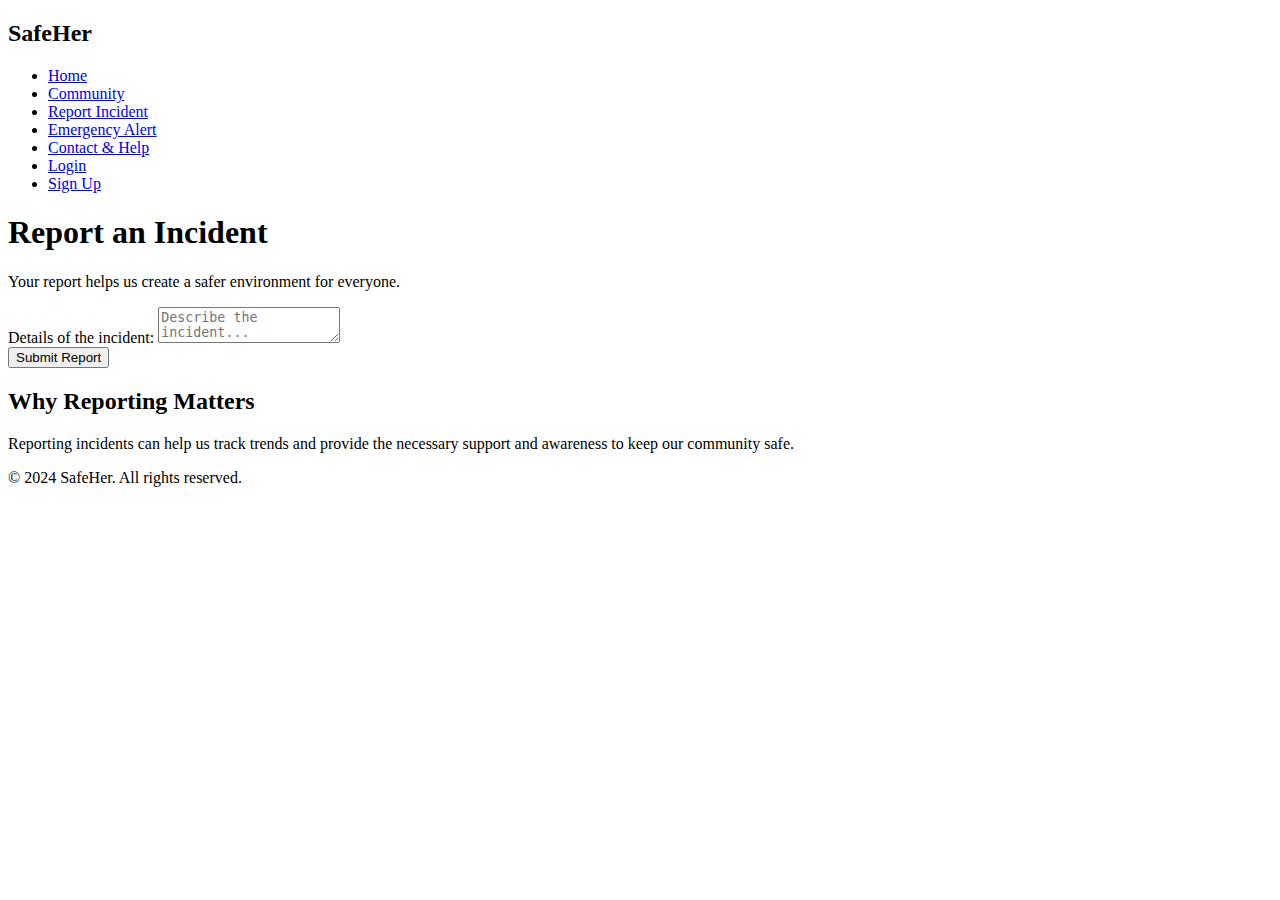
==== report-incident.html @ 915d11ca "Update report-incident.html" ====
<!DOCTYPE html>
<html lang="en">
<head>
    <meta charset="UTF-8">
    <meta name="viewport" content="width=device-width, initial-scale=1.0">
    <title>Report Incident - Women’s Safety Awareness Platform</title>
    <link rel="stylesheet" href="styles.css">
    <script src="script.js" defer></script>
</head>
<body>
    <!-- Sidebar Navigation -->
    <nav class="sidebar">
        <h2>SafeHer</h2>
        <ul>
            <li><a href="index.html">Home</a></li>
            <li><a href="community-posts.html">Community</a></li>
            <li><a href="report-incident.html" class="active">Report Incident</a></li>
            <li><a href="emergency-alert.html">Emergency Alert</a></li>
            <li><a href="contact.html">Contact & Help</a></li>
            <li><a href="user-login.html">Login</a></li>
            <li><a href="signup.html">Sign Up</a></li>
        </ul>
    </nav>

    <!-- Main Content Area -->
    <div class="content">
        <header class="main-header">
            <h1>Report an Incident</h1>
            <p>Your report helps us create a safer environment for everyone.</p>
        </header>

        <main>
            <!-- Report Incident Form -->
            <form id="incident-form" class="form">
                <div class="form-group">
                    <label for="incident-details">Details of the incident:</label>
                    <textarea id="incident-details" name="incident-details" required placeholder="Describe the incident..."></textarea>
                </div>
                <button type="submit" class="submit-button">Submit Report</button>
            </form>
            
            <!-- Additional Information Section -->
            <div class="info-section">
                <h2>Why Reporting Matters</h2>
                <p>Reporting incidents can help us track trends and provide the necessary support and awareness to keep our community safe.</p>
            </div>
        </main>

        <footer>
            <p>© 2024 SafeHer. All rights reserved.</p>
        </footer>
    </div>
</body>
</html>
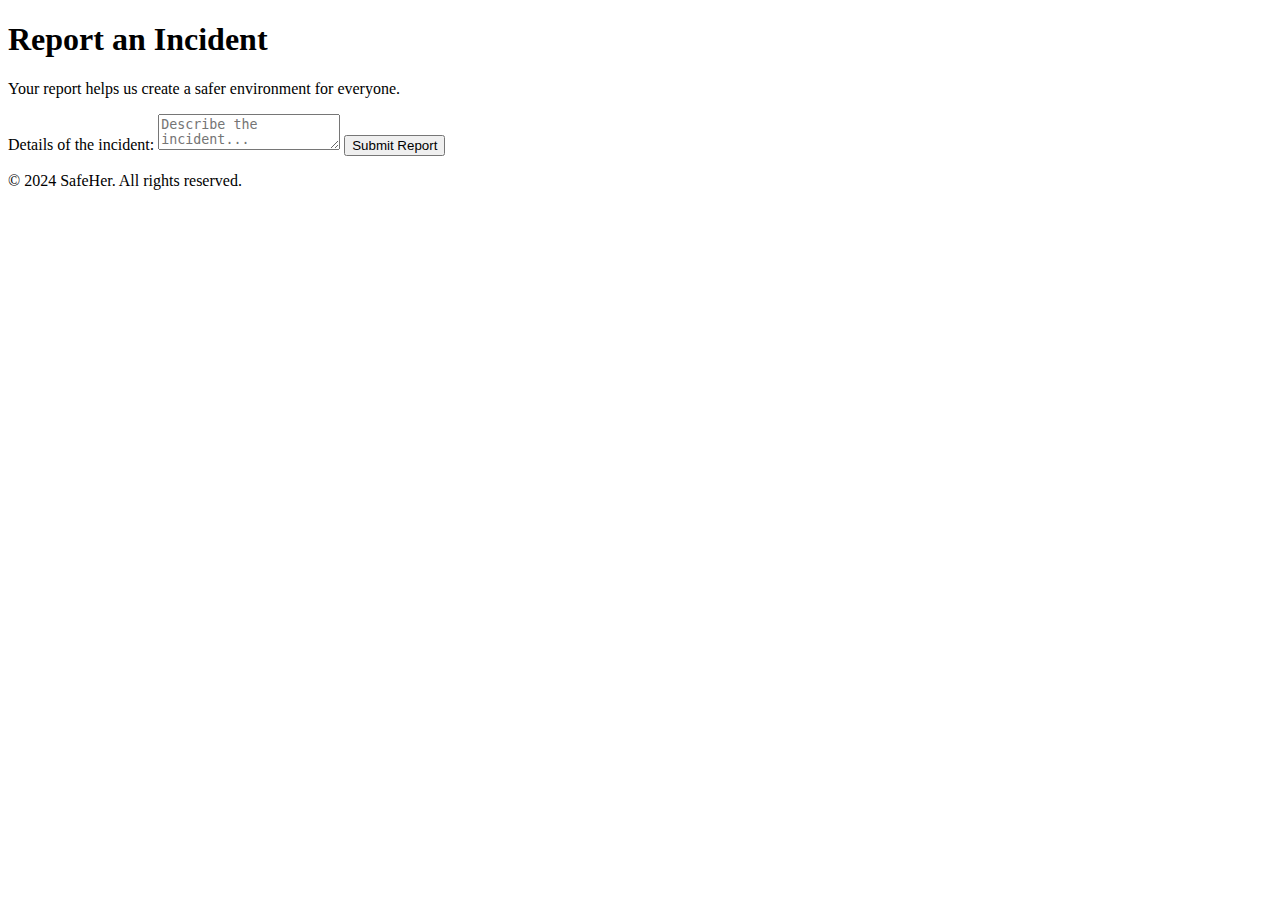
==== commit 7d825900: "Update report-incident.html" ====
--- a/report-incident.html
+++ b/report-incident.html
@@ -5,23 +5,8 @@
     <meta name="viewport" content="width=device-width, initial-scale=1.0">
     <title>Report Incident - Women’s Safety Awareness Platform</title>
     <link rel="stylesheet" href="styles.css">
-    <script src="script.js" defer></script>
 </head>
 <body>
-    <!-- Sidebar Navigation -->
-    <nav class="sidebar">
-        <h2>SafeHer</h2>
-        <ul>
-            <li><a href="index.html">Home</a></li>
-            <li><a href="community-posts.html">Community</a></li>
-            <li><a href="report-incident.html" class="active">Report Incident</a></li>
-            <li><a href="emergency-alert.html">Emergency Alert</a></li>
-            <li><a href="contact.html">Contact & Help</a></li>
-            <li><a href="user-login.html">Login</a></li>
-            <li><a href="signup.html">Sign Up</a></li>
-        </ul>
-    </nav>
-
     <!-- Main Content Area -->
     <div class="content">
         <header class="main-header">
@@ -32,18 +17,10 @@
         <main>
             <!-- Report Incident Form -->
             <form id="incident-form" class="form">
-                <div class="form-group">
-                    <label for="incident-details">Details of the incident:</label>
-                    <textarea id="incident-details" name="incident-details" required placeholder="Describe the incident..."></textarea>
-                </div>
+                <label for="incident-details">Details of the incident:</label>
+                <textarea id="incident-details" name="incident-details" placeholder="Describe the incident..."></textarea>
                 <button type="submit" class="submit-button">Submit Report</button>
             </form>
-            
-            <!-- Additional Information Section -->
-            <div class="info-section">
-                <h2>Why Reporting Matters</h2>
-                <p>Reporting incidents can help us track trends and provide the necessary support and awareness to keep our community safe.</p>
-            </div>
         </main>
 
         <footer>
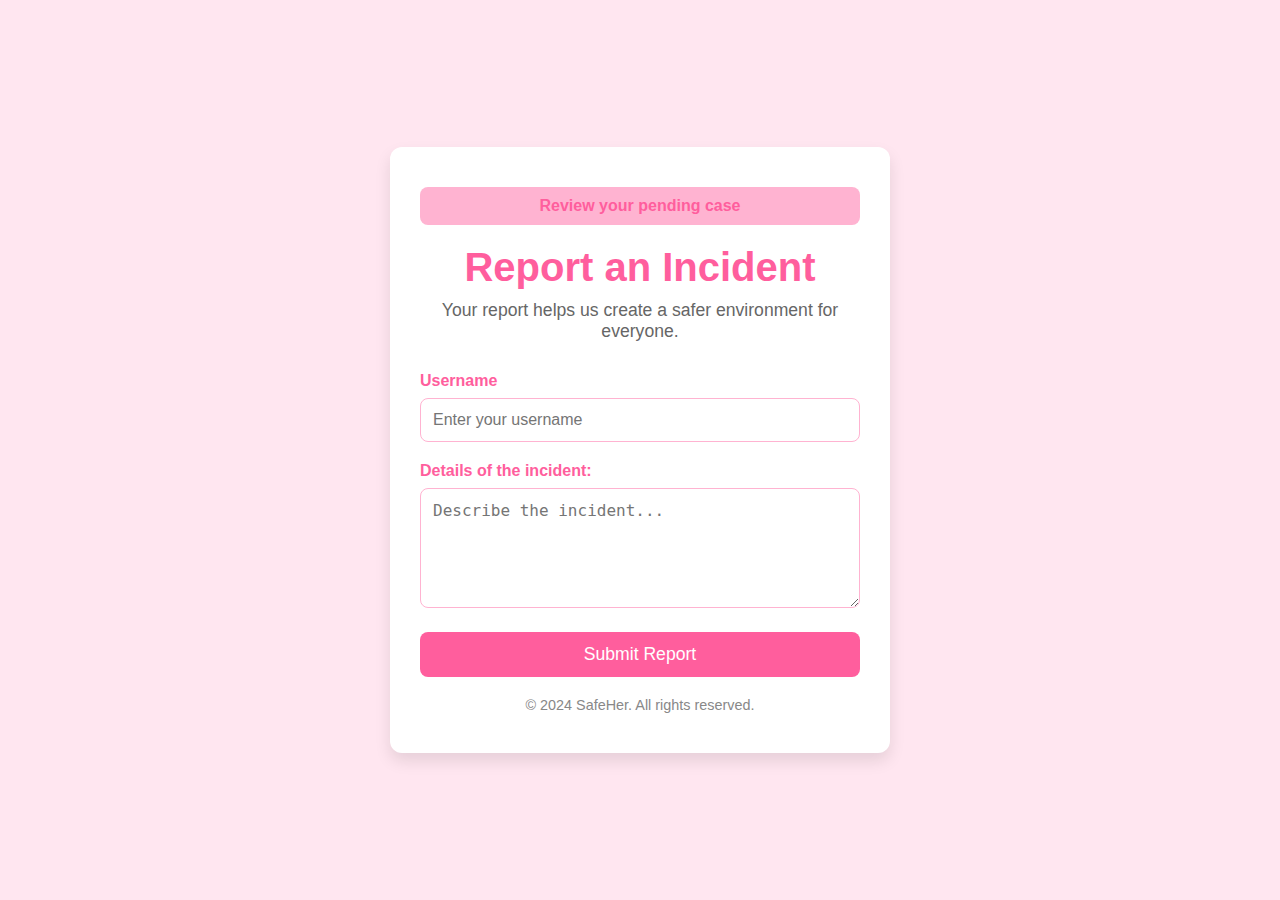
==== commit 081dcf7e: "Update report-incident.html" ====
--- a/report-incident.html
+++ b/report-incident.html
@@ -4,11 +4,120 @@
     <meta charset="UTF-8">
     <meta name="viewport" content="width=device-width, initial-scale=1.0">
     <title>Report Incident - Women’s Safety Awareness Platform</title>
-    <link rel="stylesheet" href="styles.css">
+    <style>
+        /* Reset Styles */
+        * {
+            margin: 0;
+            padding: 0;
+            box-sizing: border-box;
+        }
+
+        /* Layout and Background */
+        body {
+            font-family: Arial, sans-serif;
+            display: flex;
+            justify-content: center;
+            align-items: center;
+            height: 100vh;
+            background-color: #ffe6f0; /* Soft pink background */
+        }
+
+        /* Content Area */
+        .content {
+            background-color: #fff;
+            padding: 40px 30px;
+            width: 90%;
+            max-width: 500px;
+            border-radius: 12px;
+            box-shadow: 0 8px 16px rgba(0, 0, 0, 0.1);
+            text-align: center;
+        }
+
+        /* Header Styling */
+        .main-header h1 {
+            color: #ff5e9d; /* Pink color for header */
+            font-size: 2.5rem;
+            font-weight: bold;
+            margin-bottom: 10px;
+        }
+
+        .main-header p {
+            color: #666;
+            font-size: 1.1rem;
+            margin-bottom: 30px;
+        }
+
+        /* Top Bar for Pending Cases */
+        .top-bar {
+            background-color: #ffb3d1; /* Light pink for bar */
+            color: #ff5e9d;
+            padding: 10px;
+            font-size: 1rem;
+            border-radius: 8px;
+            margin-bottom: 20px;
+            font-weight: bold;
+        }
+
+        /* Form Styling */
+        .form {
+            text-align: left;
+            margin-top: 20px;
+        }
+
+        label {
+            display: block;
+            color: #ff5e9d; /* Pink label color */
+            font-weight: bold;
+            margin-bottom: 8px;
+            font-size: 1rem;
+        }
+
+        input[type="text"],
+        textarea {
+            width: 100%;
+            padding: 12px;
+            font-size: 1rem;
+            border: 1px solid #ffb3d1; /* Light pink border */
+            border-radius: 8px;
+            resize: vertical;
+            margin-bottom: 20px;
+            outline-color: #ff5e9d; /* Pink outline on focus */
+        }
+
+        textarea {
+            height: 120px;
+        }
+
+        .submit-button {
+            width: 100%;
+            padding: 12px;
+            font-size: 1.1rem;
+            color: #fff;
+            background-color: #ff5e9d; /* Pink button */
+            border: none;
+            border-radius: 8px;
+            cursor: pointer;
+            transition: background-color 0.3s ease;
+        }
+
+        .submit-button:hover {
+            background-color: #ff2e73; /* Darker pink on hover */
+        }
+
+        /* Footer Styling */
+        footer {
+            margin-top: 20px;
+            font-size: 0.9rem;
+            color: #888;
+        }
+    </style>
 </head>
 <body>
     <!-- Main Content Area -->
     <div class="content">
+        <!-- Pending Case Notification Bar -->
+        <div class="top-bar">Review your pending case</div>
+
         <header class="main-header">
             <h1>Report an Incident</h1>
             <p>Your report helps us create a safer environment for everyone.</p>
@@ -17,8 +126,12 @@
         <main>
             <!-- Report Incident Form -->
             <form id="incident-form" class="form">
+                <label for="username">Username</label>
+                <input type="text" id="username" name="username" placeholder="Enter your username">
+
                 <label for="incident-details">Details of the incident:</label>
                 <textarea id="incident-details" name="incident-details" placeholder="Describe the incident..."></textarea>
+
                 <button type="submit" class="submit-button">Submit Report</button>
             </form>
         </main>
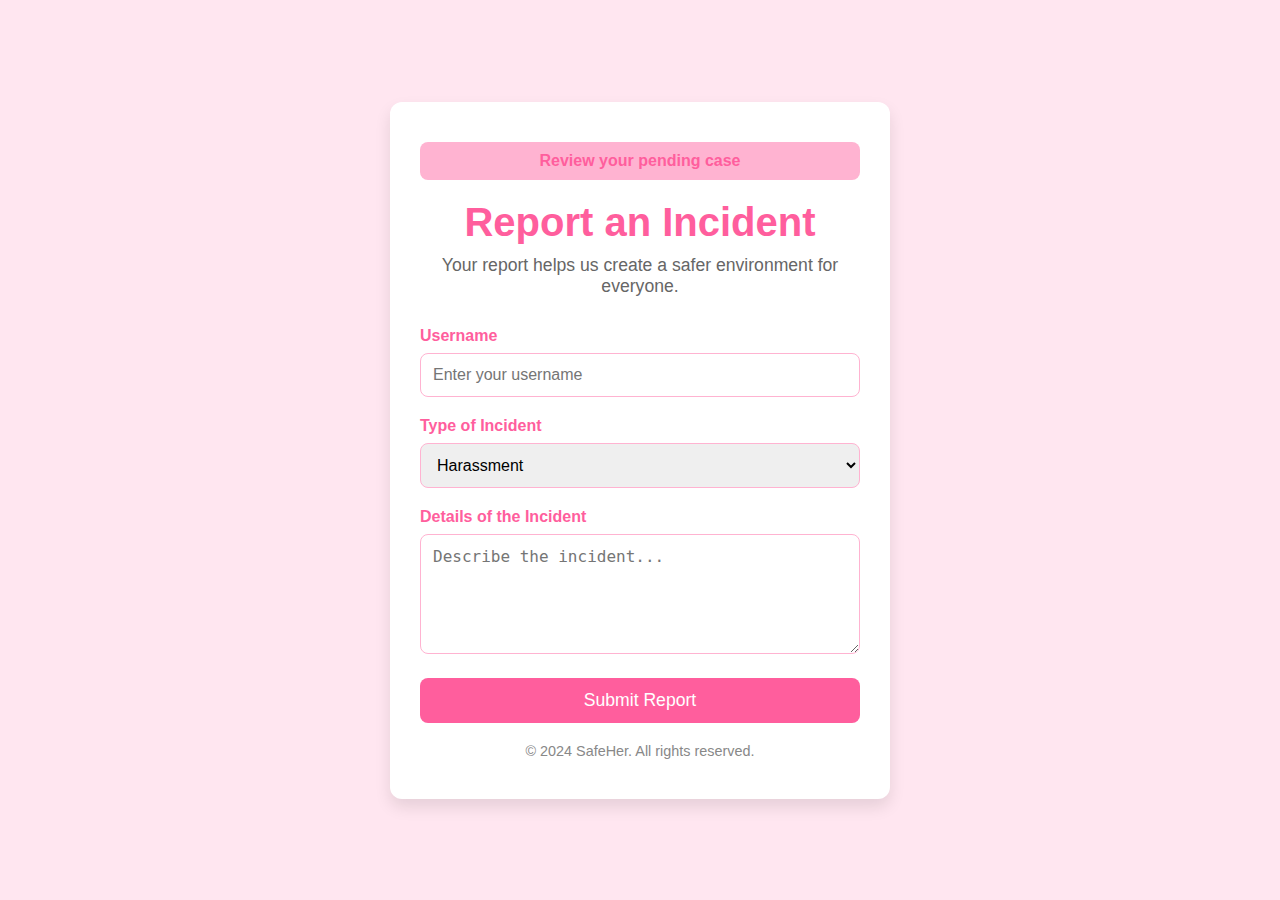
==== commit bc69b695: "Update report-incident.html" ====
--- a/report-incident.html
+++ b/report-incident.html
@@ -73,6 +73,7 @@
         }
 
         input[type="text"],
+        select,
         textarea {
             width: 100%;
             padding: 12px;
@@ -129,7 +130,16 @@
                 <label for="username">Username</label>
                 <input type="text" id="username" name="username" placeholder="Enter your username">
 
-                <label for="incident-details">Details of the incident:</label>
+                <label for="incident-type">Type of Incident</label>
+                <select id="incident-type" name="incident-type">
+                    <option value="harassment">Harassment</option>
+                    <option value="theft">Theft</option>
+                    <option value="assault">Assault</option>
+                    <option value="vandalism">Vandalism</option>
+                    <option value="other">Other</option>
+                </select>
+
+                <label for="incident-details">Details of the Incident</label>
                 <textarea id="incident-details" name="incident-details" placeholder="Describe the incident..."></textarea>
 
                 <button type="submit" class="submit-button">Submit Report</button>
